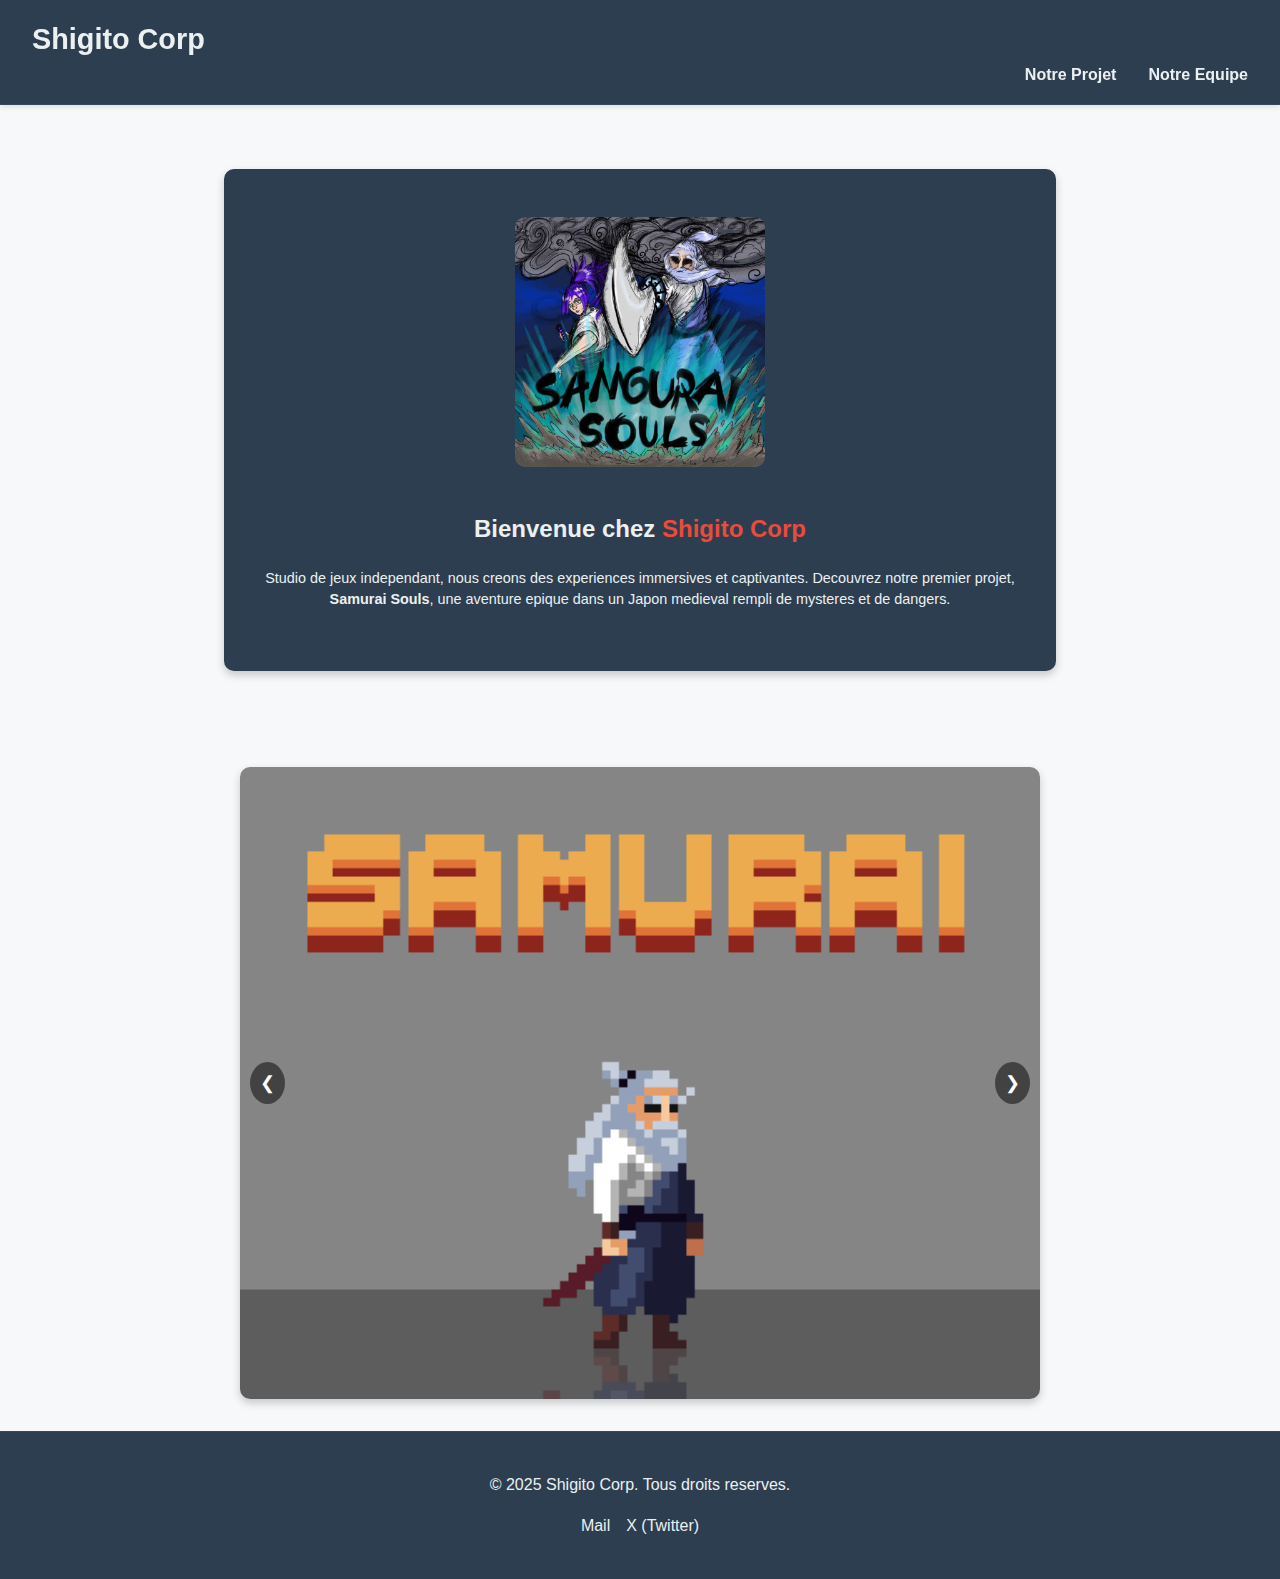
==== index.html @ bb25bba8 "first-commit" ====
<!DOCTYPE html>
<html lang="fr">

<head>
    <meta charset="UTF-8">
    <meta name="viewport" content="width=device-width, initial-scale=1.0">
    <title>Shigito Corp - Samurai Souls</title>
    <link rel="stylesheet" href="style.css">
    <link href="https://fonts.cdnfonts.com/css/public-pixel" rel="stylesheet">
</head>

<body>
    <header>
        <h1>Shigito Corp</h1>
        <nav>
            <ul>
                <li><a href="projet.html">Notre Projet</a></li>
                <li><a href="equipe.html">Notre Equipe</a></li>
            </ul>
        </nav>
    </header>

    <main>
        <section id="hero">
            <div class="hero-content">
                <img src="jaquette.jpg" alt="Jaquette de Samurai Souls" class="hero-cover" />
                <h2>Bienvenue chez <span>Shigito Corp</span></h2>
                <p>
                    Studio de jeux independant, nous creons des experiences immersives et captivantes. 
                    Decouvrez notre premier projet, <strong>Samurai Souls</strong>, une aventure epique dans un Japon medieval rempli de mysteres et de dangers.
                </p>
            </div>
        </section>
    </main>
    <section id="slider-section">
        <div class="slider">
            <div class="slides">
                <!-- Image -->
                <img src="Preview.png" alt="Image 1" class="slide">
                
                <!-- GIF -->
                <img src="Preview.gif" alt="GIF Animation" class="slide">
                
                <!-- Vidéo -->
                <video class="slide" controls>
                    <source src="video.mp4" type="video/mp4">
                    Votre navigateur ne supporte pas la vidéo.
                </video>
            </div>
            <button class="prev" onclick="prevSlide()">&#10094;</button>
            <button class="next" onclick="nextSlide()">&#10095;</button>
        </div>
    </section>
    <footer>
        <p>© 2025 Shigito Corp. Tous droits reserves.</p>
        <nav>
            <ul>
                <li><a href="#">Mail</a></li>
                <li><a href="https://x.com/ShigitoC50228">X (Twitter)</a></li>
            </ul>
        </nav>
    </footer>

    <script src="javascript.js"></script>


</html>
---- style.css ----
body {
    font-family: 'Public Pixel', sans-serif;
    margin: 0;
    padding: 0;
    line-height: 1.6;
    color: #333;
    background-color: #f7f8fa;
}

header {
    background: #2c3e50;
    border-bottom: 1px solid #34495e;
    padding: 1em 2em;
    position: sticky;
    top: 0;
    z-index: 1000;
    box-shadow: 0 2px 5px rgba(0, 0, 0, 0.1);
}

header h1 {
    margin: 0;
    font-size: 1.8em;
    color: #ecf0f1;
}

header nav ul {
    list-style: none;
    margin: 0;
    padding: 0;
    display: flex;
    justify-content: flex-end;
    gap: 2em;
}

header nav ul li {
    display: inline;
}

header nav ul li a {
    text-decoration: none;
    color: #ecf0f1;
    font-weight: bold;
}

header nav ul li a:hover {
    text-decoration: underline;
}

main {
    margin: 0;
    padding: 2em;
}

#hero {
    text-align: center;
    padding: 3em 1em; /* Réduit le padding */
    background: #2c3e50; /* Couleur de fond unie */
    color: #ecf0f1; /* Couleur du texte */
    border-radius: 10px; /* Bordures arrondies */
    max-width: 800px; /* Réduit la largeur maximale */
    margin: 2em auto; /* Centrage */
    box-shadow: 0 4px 8px rgba(0, 0, 0, 0.2); /* Ombre légère */
}

#hero h2 span {
    color: #e74c3c; /* Couleur d'accent pour "Shigito Corp" */
}

.hero-cover {
    max-width: 250px; /* Réduit la taille de la jaquette */
    border-radius: 10px;
    margin-bottom: 1em;
}

#hero p {
    font-size: 0.9em; /* Réduit la taille du texte */
    line-height: 1.4; /* Espacement des lignes */
    margin: 1em 0; /* Marge autour du texte */
}
.card {
    background: white;
    margin: 2em auto;
    padding: 2em;
    border-radius: 10px;
    box-shadow: 0 2px 10px rgba(0, 0, 0, 0.1);
    max-width: 800px;
}

.card h2 {
    margin-top: 0;
    color: #2c3e50;
}

.card ul {
    padding: 0;
    list-style: none;
}

.card ul li {
    margin-bottom: 1em;
}

.team-photo {
    width: 100%;
    max-width: 600px;
    border-radius: 10px;
    margin-bottom: 2em;
}

.team-members {
    text-align: left;
}

.team-member {
    margin-bottom: 1.5em;
}

.team-member h3 {
    margin: 0;
    color: #2c3e50;
}

.team-member p {
    margin: 0;
    color: #7f8c8d;
}

footer {
    text-align: center;
    padding: 1.5em;
    background: #2c3e50;
    border-top: 1px solid #34495e;
    margin-top: 2em;
    color: #ecf0f1;
}

footer nav ul {
    list-style: none;
    padding: 0;
    display: flex;
    justify-content: center;
    gap: 1em;
}

footer nav ul li a {
    text-decoration: none;
    color: #ecf0f1;
}

/* Styles pour le slider */
#slider-section {
    margin: 2em 0;
}

.slider {
    position: relative;
    width: 100%;
    max-width: 800px;
    margin: 0 auto;
    overflow: hidden;
    border-radius: 10px;
    box-shadow: 0 4px 8px rgba(0, 0, 0, 0.2);
}

.slides {
    display: flex;
    transition: transform 0.5s ease-in-out;
}

.slide {
    min-width: 100%;
    box-sizing: border-box;
}

.slide img {
    width: 100%;
    display: block;
}

.prev, .next {
    position: absolute;
    top: 50%;
    transform: translateY(-50%);
    background-color: rgba(0, 0, 0, 0.5);
    color: white;
    border: none;
    padding: 10px;
    cursor: pointer;
    border-radius: 50%;
    font-size: 18px;
}

.prev:hover, .next:hover {
    background-color: rgba(0, 0, 0, 0.8);
}

.prev {
    left: 10px;
}

.next {
    right: 10px;
}
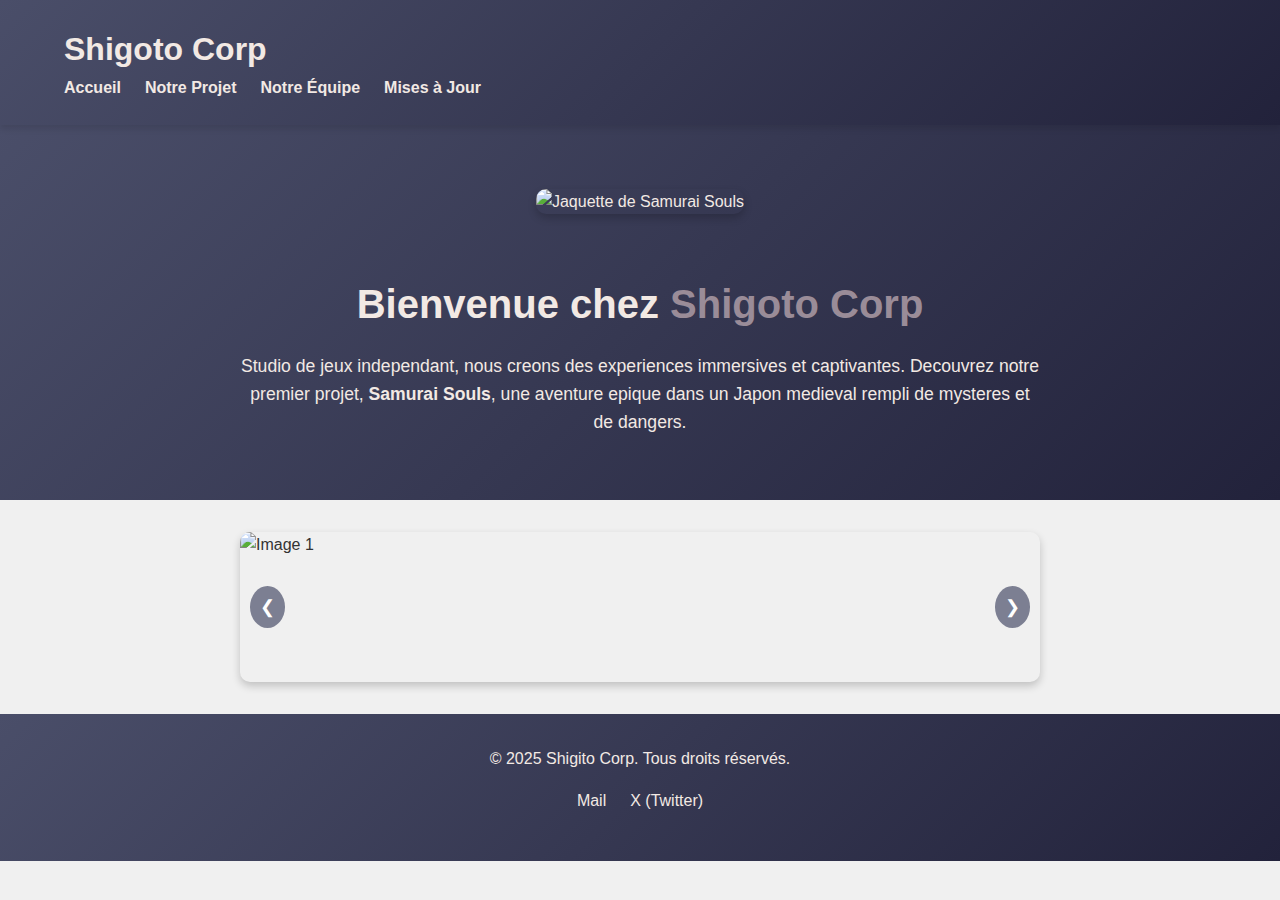
==== commit 1ede9e11: "finalB3" ====
--- a/index.html
+++ b/index.html
@@ -5,63 +5,68 @@
     <meta charset="UTF-8">
     <meta name="viewport" content="width=device-width, initial-scale=1.0">
     <title>Shigito Corp - Samurai Souls</title>
+    <link href="https://fonts.cdnfonts.com/css/public-pixel" rel="stylesheet">
     <link rel="stylesheet" href="style.css">
-    <link href="https://fonts.cdnfonts.com/css/public-pixel" rel="stylesheet">
 </head>
 
 <body>
-    <header>
-        <h1>Shigito Corp</h1>
-        <nav>
-            <ul>
-                <li><a href="projet.html">Notre Projet</a></li>
-                <li><a href="equipe.html">Notre Equipe</a></li>
-            </ul>
-        </nav>
+    <!-- Header -->
+    <header class="header">
+        <div class="container">
+            <h1 class="logo">Shigoto Corp</h1>
+            <nav class="nav">
+                <ul class="nav-list">
+                    <li><a href="index.html" class="nav-link">Accueil</a></li>
+                    <li><a href="projet.html" class="nav-link">Notre Projet</a></li>
+                    <li><a href="equipe.html" class="nav-link">Notre Équipe</a></li>
+                    <li><a href="update.html" class="nav-link">Mises à Jour</a></li>
+                </ul>
+            </nav>
+        </div>
     </header>
 
-    <main>
-        <section id="hero">
-            <div class="hero-content">
-                <img src="jaquette.jpg" alt="Jaquette de Samurai Souls" class="hero-cover" />
-                <h2>Bienvenue chez <span>Shigito Corp</span></h2>
-                <p>
-                    Studio de jeux independant, nous creons des experiences immersives et captivantes. 
-                    Decouvrez notre premier projet, <strong>Samurai Souls</strong>, une aventure epique dans un Japon medieval rempli de mysteres et de dangers.
-                </p>
-            </div>
-        </section>
-    </main>
-    <section id="slider-section">
+    <!-- Hero Section -->
+    <section id="hero" class="hero">
+        <div class="container">
+            <img src="Images/jaquette.jpg" alt="Jaquette de Samurai Souls" class="hero-cover" />
+            <h2 class="hero-title">Bienvenue chez <span>Shigoto Corp</span></h2>
+            <p class="hero-description">
+                Studio de jeux independant, nous creons des experiences immersives et captivantes.
+                Decouvrez notre premier projet, <strong>Samurai Souls</strong>, une aventure epique dans un Japon medieval rempli de mysteres et de dangers.
+            </p>
+        </div>
+    </section>
+
+    <!-- Slider Section -->
+    <section id="slider-section" class="slider-section">
         <div class="slider">
             <div class="slides">
-                <!-- Image -->
-                <img src="Preview.png" alt="Image 1" class="slide">
-                
-                <!-- GIF -->
-                <img src="Preview.gif" alt="GIF Animation" class="slide">
-                
-                <!-- Vidéo -->
+                <img src="Images/Preview.png" alt="Image 1" class="slide">
+                <img src="Images/Preview.gif" alt="GIF Animation" class="slide">
                 <video class="slide" controls>
-                    <source src="video.mp4" type="video/mp4">
+                    <source src="Images/video.mp4" type="video/mp4">
                     Votre navigateur ne supporte pas la vidéo.
                 </video>
             </div>
-            <button class="prev" onclick="prevSlide()">&#10094;</button>
-            <button class="next" onclick="nextSlide()">&#10095;</button>
+            <button class="slider-button prev" onclick="prevSlide()">&#10094;</button>
+            <button class="slider-button next" onclick="nextSlide()">&#10095;</button>
         </div>
     </section>
-    <footer>
-        <p>© 2025 Shigito Corp. Tous droits reserves.</p>
-        <nav>
-            <ul>
-                <li><a href="#">Mail</a></li>
-                <li><a href="https://x.com/ShigitoC50228">X (Twitter)</a></li>
-            </ul>
-        </nav>
+
+    <!-- Footer -->
+    <footer class="footer">
+        <div class="container">
+            <p class="footer-text">© 2025 Shigito Corp. Tous droits réservés.</p>
+            <nav class="footer-nav">
+                <ul class="footer-list">
+                    <li><a href="#" class="footer-link">Mail</a></li>
+                    <li><a href="https://x.com/ShigitoC50228" class="footer-link">X (Twitter)</a></li>
+                </ul>
+            </nav>
+        </div>
     </footer>
 
     <script src="javascript.js"></script>
-
+</body>
 
 </html>--- a/style.css
+++ b/style.css
@@ -1,160 +1,92 @@
+/* General Styles */
 body {
     font-family: 'Public Pixel', sans-serif;
     margin: 0;
     padding: 0;
     line-height: 1.6;
-    color: #333;
-    background-color: #f7f8fa;
-}
-
-header {
-    background: #2c3e50;
-    border-bottom: 1px solid #34495e;
-    padding: 1em 2em;
+    color: #333; /* Texte principal */
+    background-color: #f0f0f0; /* Fond légèrement gris */
+}
+
+.container {
+    width: 90%;
+    max-width: 1200px;
+    margin: 0 auto;
+}
+
+/* Header */
+.header {
+    background: linear-gradient(135deg, #4a4e69, #22223b); /* Dégradé de bleu foncé */
+    padding: 1.5rem 0;
     position: sticky;
     top: 0;
     z-index: 1000;
-    box-shadow: 0 2px 5px rgba(0, 0, 0, 0.1);
-}
-
-header h1 {
+    box-shadow: 0 4px 6px rgba(0, 0, 0, 0.1);
+}
+
+.logo {
+    font-size: 2rem;
+    color: #f2e9e4; /* Beige clair */
     margin: 0;
-    font-size: 1.8em;
-    color: #ecf0f1;
-}
-
-header nav ul {
+}
+
+.nav-list {
     list-style: none;
     margin: 0;
     padding: 0;
     display: flex;
-    justify-content: flex-end;
-    gap: 2em;
-}
-
-header nav ul li {
-    display: inline;
-}
-
-header nav ul li a {
+    gap: 1.5rem;
+}
+
+.nav-link {
     text-decoration: none;
-    color: #ecf0f1;
+    color: #f2e9e4; /* Beige clair */
     font-weight: bold;
-}
-
-header nav ul li a:hover {
-    text-decoration: underline;
-}
-
-main {
-    margin: 0;
-    padding: 2em;
-}
-
-#hero {
+    transition: color 0.3s ease;
+}
+
+.nav-link:hover {
+    color: #c9ada7; /* Beige rosé */
+}
+
+/* Hero Section */
+.hero {
     text-align: center;
-    padding: 3em 1em; /* Réduit le padding */
-    background: #2c3e50; /* Couleur de fond unie */
-    color: #ecf0f1; /* Couleur du texte */
-    border-radius: 10px; /* Bordures arrondies */
-    max-width: 800px; /* Réduit la largeur maximale */
-    margin: 2em auto; /* Centrage */
-    box-shadow: 0 4px 8px rgba(0, 0, 0, 0.2); /* Ombre légère */
-}
-
-#hero h2 span {
-    color: #e74c3c; /* Couleur d'accent pour "Shigito Corp" */
+    padding: 4rem 0;
+    background: linear-gradient(135deg, #4a4e69, #22223b); /* Dégradé de bleu foncé */
+    color: #f2e9e4; /* Beige clair */
+    margin-bottom: 2rem;
 }
 
 .hero-cover {
-    max-width: 250px; /* Réduit la taille de la jaquette */
+    max-width: 250px;
     border-radius: 10px;
-    margin-bottom: 1em;
-}
-
-#hero p {
-    font-size: 0.9em; /* Réduit la taille du texte */
-    line-height: 1.4; /* Espacement des lignes */
-    margin: 1em 0; /* Marge autour du texte */
-}
-.card {
-    background: white;
-    margin: 2em auto;
-    padding: 2em;
-    border-radius: 10px;
-    box-shadow: 0 2px 10px rgba(0, 0, 0, 0.1);
+    margin-bottom: 1.5rem;
+    box-shadow: 0 4px 8px rgba(0, 0, 0, 0.2);
+}
+
+.hero-title {
+    font-size: 2.5rem;
+    margin-bottom: 1rem;
+}
+
+.hero-title span {
+    color: #9a8c98; /* Mauve clair */
+}
+
+.hero-description {
+    font-size: 1.1rem;
     max-width: 800px;
-}
-
-.card h2 {
-    margin-top: 0;
-    color: #2c3e50;
-}
-
-.card ul {
-    padding: 0;
-    list-style: none;
-}
-
-.card ul li {
-    margin-bottom: 1em;
-}
-
-.team-photo {
-    width: 100%;
-    max-width: 600px;
-    border-radius: 10px;
-    margin-bottom: 2em;
-}
-
-.team-members {
-    text-align: left;
-}
-
-.team-member {
-    margin-bottom: 1.5em;
-}
-
-.team-member h3 {
-    margin: 0;
-    color: #2c3e50;
-}
-
-.team-member p {
-    margin: 0;
-    color: #7f8c8d;
-}
-
-footer {
-    text-align: center;
-    padding: 1.5em;
-    background: #2c3e50;
-    border-top: 1px solid #34495e;
-    margin-top: 2em;
-    color: #ecf0f1;
-}
-
-footer nav ul {
-    list-style: none;
-    padding: 0;
-    display: flex;
-    justify-content: center;
-    gap: 1em;
-}
-
-footer nav ul li a {
-    text-decoration: none;
-    color: #ecf0f1;
-}
-
-/* Styles pour le slider */
-#slider-section {
-    margin: 2em 0;
+    margin: 0 auto;
+}
+
+/* Slider Section */
+.slider-section {
+    margin: 2rem 0;
 }
 
 .slider {
     position: relative;
-    width: 100%;
     max-width: 800px;
     margin: 0 auto;
     overflow: hidden;
@@ -172,26 +104,27 @@
     box-sizing: border-box;
 }
 
-.slide img {
+.slide img, .slide video {
     width: 100%;
     display: block;
 }
 
-.prev, .next {
+.slider-button {
     position: absolute;
     top: 50%;
     transform: translateY(-50%);
-    background-color: rgba(0, 0, 0, 0.5);
+    background-color: rgba(74, 78, 105, 0.7); /* Bleu foncé semi-transparent */
     color: white;
     border: none;
     padding: 10px;
     cursor: pointer;
     border-radius: 50%;
     font-size: 18px;
-}
-
-.prev:hover, .next:hover {
-    background-color: rgba(0, 0, 0, 0.8);
+    transition: background-color 0.3s ease;
+}
+
+.slider-button:hover {
+    background-color: rgba(34, 34, 59, 0.9); /* Bleu foncé plus opaque */
 }
 
 .prev {
@@ -201,3 +134,172 @@
 .next {
     right: 10px;
 }
+
+/* Footer */
+.footer {
+    background: linear-gradient(135deg, #4a4e69, #22223b); /* Dégradé de bleu foncé */
+    color: #f2e9e4; /* Beige clair */
+    text-align: center;
+    padding: 2rem 0;
+    margin-top: 2rem;
+}
+
+.footer-text {
+    margin: 0;
+}
+
+.footer-list {
+    list-style: none;
+    padding: 0;
+    display: flex;
+    justify-content: center;
+    gap: 1.5rem;
+    margin-top: 1rem;
+}
+
+.footer-link {
+    text-decoration: none;
+    color: #f2e9e4; /* Beige clair */
+    transition: color 0.3s ease;
+}
+
+.footer-link:hover {
+    color: #c9ada7; /* Beige rosé */
+}
+
+/* Team Section */
+.team {
+    padding: 4rem 0;
+}
+
+.card {
+    background: white;
+    padding: 2rem;
+    border-radius: 10px;
+    box-shadow: 0 4px 8px rgba(0, 0, 0, 0.1);
+    margin-bottom: 2rem;
+    transition: transform 0.3s ease, box-shadow 0.3s ease;
+}
+
+.card:hover {
+    transform: translateY(-5px);
+    box-shadow: 0 6px 12px rgba(74, 78, 105, 0.2); /* Ombre bleu foncé */
+}
+
+.card-title {
+    font-size: 2rem;
+    color: #4a4e69; /* Bleu foncé */
+    margin-bottom: 1.5rem;
+}
+
+.card-description {
+    font-size: 1.1rem;
+    color: #7f8c8d; /* Gris foncé */
+    line-height: 1.6;
+}
+
+.features-list {
+    list-style: none;
+    padding: 0;
+}
+
+.feature-item {
+    background: #f7f8fa; /* Gris clair */
+    padding: 1rem;
+    border-radius: 8px;
+    margin-bottom: 1rem;
+    font-size: 1rem;
+    color: #333; /* Texte principal */
+    transition: transform 0.3s ease, box-shadow 0.3s ease;
+}
+
+.feature-item:hover {
+    transform: translateY(-3px);
+    box-shadow: 0 4px 6px rgba(74, 78, 105, 0.1); /* Ombre bleu foncé */
+}
+
+.feature-item strong {
+    color: #4a4e69; /* Bleu foncé */
+}
+/* Update Section */
+.update {
+    padding: 4rem 0;
+}
+
+.post-update {
+    margin-bottom: 3rem;
+}
+
+.update-form {
+    display: flex;
+    flex-direction: column;
+    gap: 1rem;
+}
+
+.update-input {
+    width: 100%;
+    padding: 1rem;
+    border: 2px solid #4a4e69; /* Bleu foncé */
+    border-radius: 8px;
+    font-family: 'Public Pixel', sans-serif;
+    font-size: 1rem;
+    color: #333;
+    background-color: #f2e9e4; /* Beige clair */
+    resize: vertical;
+    min-height: 150px;
+}
+
+.update-input::placeholder {
+    color: #7f8c8d; /* Gris foncé */
+}
+
+.update-button {
+    padding: 0.75rem 1.5rem;
+    background-color: #4a4e69; /* Bleu foncé */
+    color: #f2e9e4; /* Beige clair */
+    border: none;
+    border-radius: 8px;
+    font-family: 'Public Pixel', sans-serif;
+    font-size: 1rem;
+    cursor: pointer;
+    transition: background-color 0.3s ease;
+}
+
+.update-button:hover {
+    background-color: #22223b; /* Bleu foncé plus sombre */
+}
+
+.updates-list {
+    margin-top: 2rem;
+}
+
+.updates-container {
+    display: flex;
+    flex-direction: column;
+    gap: 1.5rem;
+}
+
+.update-item {
+    background: white;
+    padding: 1.5rem;
+    border-radius: 8px;
+    box-shadow: 0 4px 8px rgba(0, 0, 0, 0.1);
+    transition: transform 0.3s ease, box-shadow 0.3s ease;
+}
+
+.update-item:hover {
+    transform: translateY(-5px);
+    box-shadow: 0 6px 12px rgba(74, 78, 105, 0.2); /* Ombre bleu foncé */
+}
+
+.update-content {
+    font-size: 1rem;
+    color: #333;
+    line-height: 1.6;
+}
+
+.update-date {
+    font-size: 0.875rem;
+    color: #7f8c8d; /* Gris foncé */
+    margin-top: 0.5rem;
+}